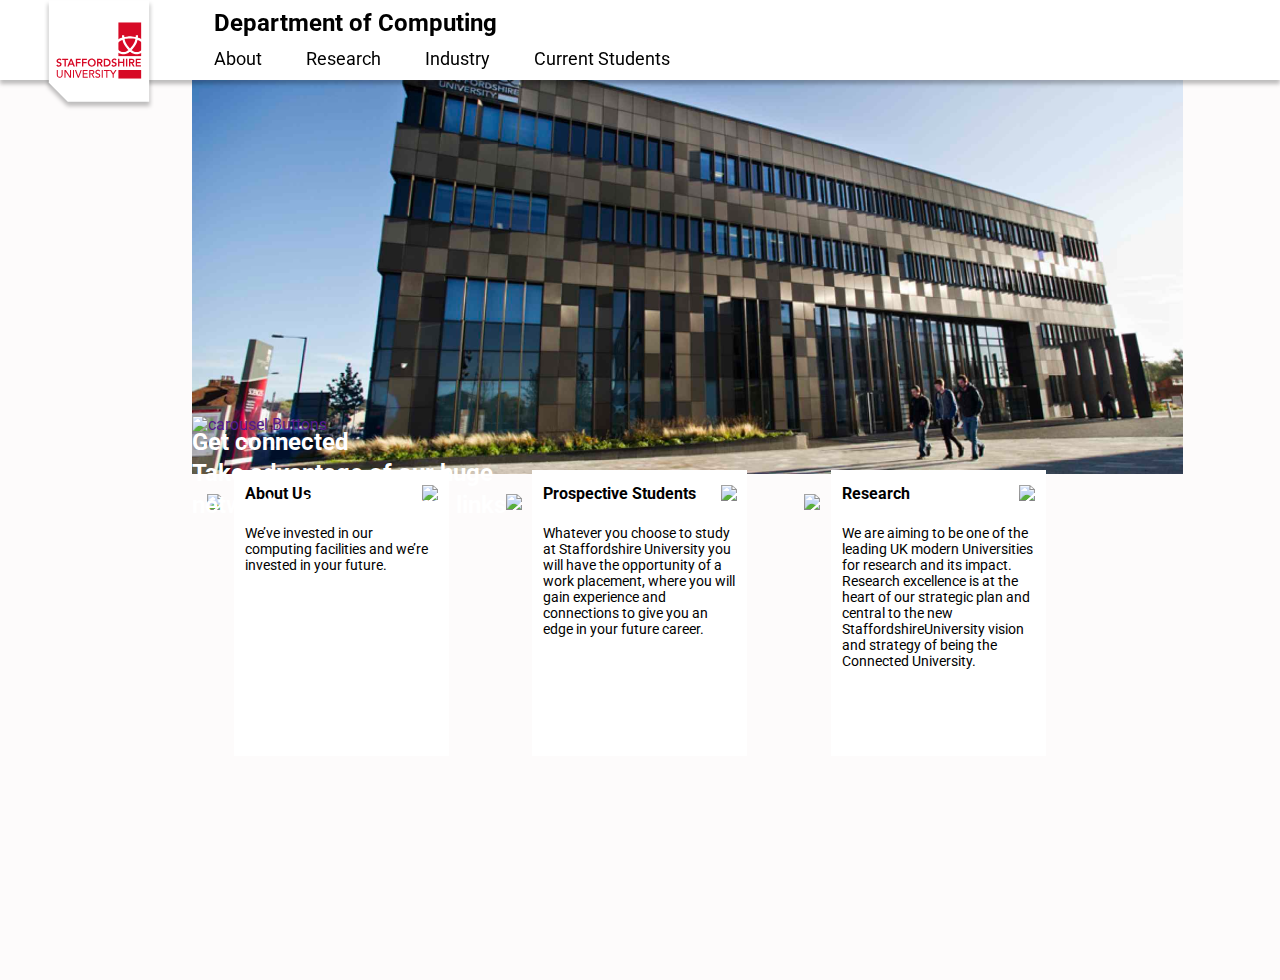
==== docwebsite/html/about.html @ 85a35e6f "Index Page" ====
<!DOCTYPE>
<html>
    <head>
        <meta charset="utf-8">
        <meta http-equiv="X-UA-Compatile" content="IE=edge">
        <meta name="viewport" content="width=device-width, initial-scale=1">
        <link rel="stylesheet" type="text/css" media="screen" href="../styles/normalize.css">
        <link rel="stylesheet" type="text/css" media="screen" href="../styles/index.css">
        <link href="https://fonts.googleapis.com/css?family=Roboto:300,400,700" rel="stylesheet">
        <script src="docwebsite/scripts/carousel.js"></script>
    </head>
    <body>
        <div id="navigation">
            <img id="staffsLogo" src="../assets/StaffsRedWhiteLogo.svg" alt="Staffordshire University Red White Logo">
            <div id="navBody">
                <div class="navHeading">Department of Computing</div>
                <div id="navLinks">
                    <a href="docwebsite/html/about.html">About</a>
                    <a href="">Research</a>
                    <a href="">Industry</a>
                    <a href="">Current Students</a>
                </div>
            </div>
        </div>
        <div id="contentBody">
            <div id="coverImage">
                <img src="../assets/aboutCoverImage.png">
                <img class="mobileCover" src="docwebsite/assets/mobileCover.png">
                <h1>Get connected</br>Take advantage of our huge</br>network of professional links</h1>
                <a class="carouselNav" href=""><img class="carouselButtons" src="docwebsite/assets/carouselButtons.svg" alt="carousel Buttons"></a>
            </div>
            <div id="thumbnailLinks">
                <div class="thumbnail">
                    <a class="thumbnailImg" href=""><img src="docwebsite/assets/thumbnail.png"></a>
                    <div class="thumbnailBody">
                        <div class="thumbnailTitle">
                                <a href="">About Us</a>
                                <a href=""><img src="docwebsite/assets/arrowRight.svg"></a>
                        </div>
                        
                        <div class="thumbnailContent">We’ve invested in our computing facilities and we’re invested in your future.</div>
                    </div>
                </div>
                <div class="thumbnail">
                    <a class="thumbnailImg" href=""><img src="docwebsite/assets/thumbnail.png"></a>
                    <div class="thumbnailBody">
                        <div class="thumbnailTitle">
                                <a href="">Prospective Students</a>
                                <a href=""><img src="docwebsite/assets/arrowRight.svg"></a>
                        </div>
                        <div class="thumbnailContent">Whatever you choose to study at Staffordshire University 
                            you will have the opportunity of a work placement, 
                            where you will gain experience and connections to 
                            give you an edge in your future career.
                        </div>
                    </div>
                </div>
                <div class="thumbnail">
                    <a class="thumbnailImg" href=""><img src="docwebsite/assets/thumbnail.png"></a>
                    <div class="thumbnailBody">
                        <div class="thumbnailTitle">
                                <a href="">Research</a>
                                <a href=""><img src="docwebsite/assets/arrowRight.svg"></a>
                        </div>
                        <div class="thumbnailContent">We are aiming to be one of the leading 
                            UK modern Universities for research and its impact. 
                            Research excellence is at the heart of our strategic plan and 
                            central to the new StaffordshireUniversity vision and strategy 
                            of being the Connected University.
                        </div>
                    </div> 
                </div>
            </div>
        </div>      
    </body>

</html>
---- docwebsite/styles/index.css ----
html, body {
    font-family: 'Roboto', sans-serif;
    margin: 0;
    padding: 0;
    border: 0;
    vertical-align: baseline;
    background-color: #FDFBFB;
}
a {
    text-decoration-line: none;
    text-decoration-style: none;
    text-decoration-color: none;
}
body {
    display: flex;
    margin: 0;
    padding: 0;
    left: 0;
    flex-direction: column;
}

/* Navigation */

#navigation {
    height: 80px; 
    background-color: white;
    margin: 0;
    width: 100vw;
    display: flex;
    flex-direction: row;
    box-shadow: 0px 4px 4px rgba(0, 0, 0, 0.25);
    position: fixed;
    z-index: 1000;    
}
#staffsLogo {
    width: 110px;
    height: 111px;
    margin-left: 44px;
    margin-top: 0;
    
    
}
#navBody {
    margin-left: 60px;
    flex-direction: column;
    align-self: center;
}
.navHeading {
    font-size: 24px;
    font-weight: 700;
    margin-bottom: 12px;
}
#navLinks a{
    font-weight: 400;
    font-size: 18px;
    text-decoration-style: none;
    text-decoration-line: none;
    color: black;
    margin-right: 40px;
}

/*  Content Body */

#contentBody {
    display: flex;
    height: 100%;
    flex-direction: column;
    /* /* border: 1px solid black; */
    margin-top: 80px;
    margin-left: auto;
    margin-right: auto;
    width: 70vw;
    position: relative;
    z-index: 999;
}
#carousel {
    display: flex;
    margin: auto;
    /* border: 1px solid black; */
    position: relative;
    text-align: center;
    justify-content: center;
}
.coverImage {
    height: 100%;
    width: 70vw;
}
.mobileCover {
    display: none;
}
h1 {
    line-height: 1.3;
    font-weight: 700;
    font-size: 24px;
    color: white;
    position: absolute;
    align-self: center;
    
}
.carouselNav {
    position: absolute;
    align-self: flex-end;
    margin-bottom: 40px;
}

#thumbnailLinks {
    margin-top: 20px;
    display: flex;
    justify-content: center;
}
.thumbnail {
    display: flex;
    flex-direction: column;
    height: 440px;
    width: 30%;
    margin-left: auto;
    margin-right: auto;
    /* border: 1px solid black; */
}
.thumbnailImg img{
    align-self: flex-start;
    max-width: 100%;
}
.thumbnailBody {
    display: flex;
    flex-direction: column;
    margin-top: -15%;
    height: 65%;
    width: 80%;
    background-color: white;
    align-self: center;
    /* border: 1px solid black; */
}
.thumbnailTitle {
    display: flex;
    text-decoration-color: black;
    justify-content: space-between;
    padding-top: 7%;
    padding-right: 5%;
    padding-left: 5%;
}
.thumbnailTitle a{
    font-weight: 700;
    font-size: 16px;
    color: black;
    margin: 0;
}
.thumbnailTitle a img {
    align-self: flex-end;
}
.thumbnailContent {
    font-size: 14px;
    margin-top: 10%;
    margin-left: 5%;
    margin-right: 5%;
}

@media all and (max-width: 1200px) {
    .carouselNav{
        margin-bottom: 30px;
    }
    #contentBody{width:80vw;}
    .coverImage{width: 80vw;}
}
@media all and (max-width: 1063px) {
    .carouselNav{margin-bottom: 20px;}
}
@media all and (max-width: 950px) {
    #contentBody{width: 100vw;}
    .coverImage{width: 100vw;}
}
@media all and (max-width: 720px) {
    #staffsLogo{margin-left: 5px}
}
@media all and (max-width: 680px) {
    #navigation {height: auto; background-color: rgba(255, 255, 255, 0.1); text-align: center; justify-content: space-between;}
    #navLinks {display: flex; flex-direction: column; text-align: right; margin-right: 10px; margin-bottom: 5px;}
    #navLinks a {color: white; margin:0; font-size: 16px;}
    .navHeading {color: white; font-size: 20px; text-align: right; margin-right: 10px; margin-bottom: 5px;}
    .coverImage {display: none;}
    #contentBody {margin-top: 0;}
    #carousel {margin:0;}
    .mobileCover {display: flex; width: 100vw; margin:0;}
    h1 {font-size: 24px;}
    .carouselNav{margin-bottom: 70px;}
    #thumbnailLinks{flex-direction: column; margin-top:0;}
    .thumbnail{width: 100vw; margin-bottom: 10px;}
}
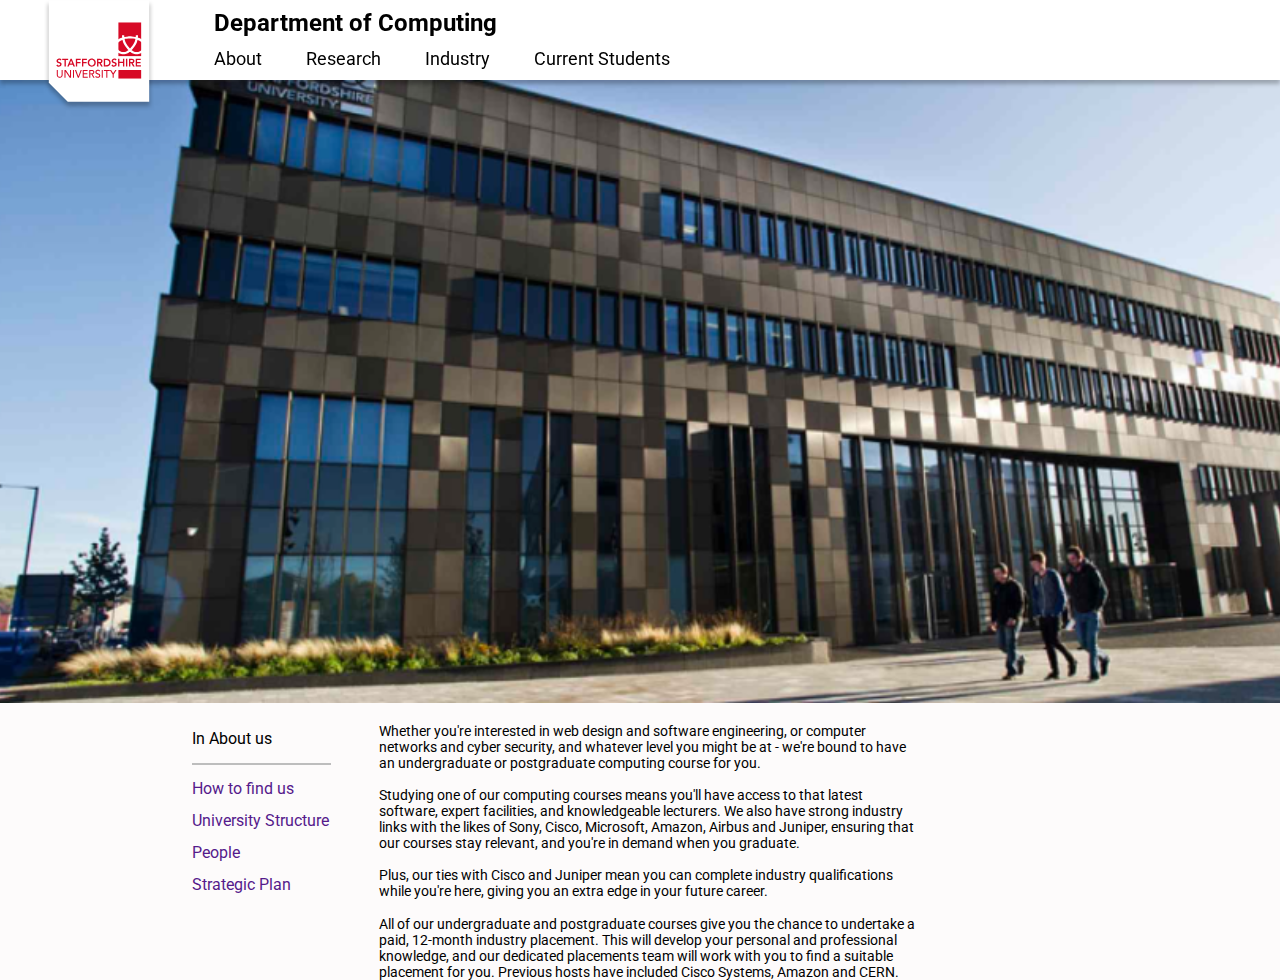
==== commit 89460bae: "About Page" ====
--- a/docwebsite/html/about.html
+++ b/docwebsite/html/about.html
@@ -5,13 +5,13 @@
         <meta http-equiv="X-UA-Compatile" content="IE=edge">
         <meta name="viewport" content="width=device-width, initial-scale=1">
         <link rel="stylesheet" type="text/css" media="screen" href="../styles/normalize.css">
-        <link rel="stylesheet" type="text/css" media="screen" href="../styles/index.css">
+        <link rel="stylesheet" type="text/css" media="screen" href="../styles/about.css">
         <link href="https://fonts.googleapis.com/css?family=Roboto:300,400,700" rel="stylesheet">
         <script src="docwebsite/scripts/carousel.js"></script>
     </head>
     <body>
         <div id="navigation">
-            <img id="staffsLogo" src="../assets/StaffsRedWhiteLogo.svg" alt="Staffordshire University Red White Logo">
+                <a href="../../index.html"><img id="staffsLogo" src="../assets/StaffsRedWhiteLogo.svg" alt="Staffordshire University Red White Logo"></a>
             <div id="navBody">
                 <div class="navHeading">Department of Computing</div>
                 <div id="navLinks">
@@ -24,53 +24,41 @@
         </div>
         <div id="contentBody">
             <div id="coverImage">
-                <img src="../assets/aboutCoverImage.png">
-                <img class="mobileCover" src="docwebsite/assets/mobileCover.png">
-                <h1>Get connected</br>Take advantage of our huge</br>network of professional links</h1>
-                <a class="carouselNav" href=""><img class="carouselButtons" src="docwebsite/assets/carouselButtons.svg" alt="carousel Buttons"></a>
+                <img class=".coverImage" src="../assets/aboutCoverImage.png">
+                <img class="mobileCover" src="../assets/aboutMobile.png">
             </div>
-            <div id="thumbnailLinks">
-                <div class="thumbnail">
-                    <a class="thumbnailImg" href=""><img src="docwebsite/assets/thumbnail.png"></a>
-                    <div class="thumbnailBody">
-                        <div class="thumbnailTitle">
-                                <a href="">About Us</a>
-                                <a href=""><img src="docwebsite/assets/arrowRight.svg"></a>
-                        </div>
-                        
-                        <div class="thumbnailContent">We’ve invested in our computing facilities and we’re invested in your future.</div>
-                    </div>
+            <div id="aboutBody">
+                <div id="aboutNav">
+                    <div>In About us</div>
+                    <hr>
+                    <a href="">How to find us</a>
+                    <a href="">University Structure</a>
+                    <a href="">People</a>
+                    <a href="">Strategic Plan</a>
                 </div>
-                <div class="thumbnail">
-                    <a class="thumbnailImg" href=""><img src="docwebsite/assets/thumbnail.png"></a>
-                    <div class="thumbnailBody">
-                        <div class="thumbnailTitle">
-                                <a href="">Prospective Students</a>
-                                <a href=""><img src="docwebsite/assets/arrowRight.svg"></a>
-                        </div>
-                        <div class="thumbnailContent">Whatever you choose to study at Staffordshire University 
-                            you will have the opportunity of a work placement, 
-                            where you will gain experience and connections to 
-                            give you an edge in your future career.
-                        </div>
-                    </div>
+                <div id="aboutContent">
+                        Whether you're interested in web design and software engineering,
+                        or computer networks and cyber security,
+                        and whatever level you might be at - we're bound to have
+                        an undergraduate or postgraduate computing course for you.<br><br>
+                        Studying one of our computing courses means you'll have access 
+                        to that latest software, expert facilities, and knowledgeable lecturers.
+                        We also have strong industry links with the likes of Sony, Cisco, Microsoft,
+                        Amazon, Airbus and Juniper, ensuring that our courses stay relevant,
+                        and you're in demand when you graduate.<br><br>
+                        Plus, our ties with Cisco and Juniper mean 
+                        you can complete industry qualifications while 
+                        you're here, giving you an extra edge in your future career.<br><br>
+                        All of our undergraduate and postgraduate courses give you the chance
+                        to undertake a paid, 12-month industry placement. This will develop
+                        your personal and professional knowledge, and our dedicated placements
+                        team will work with you to find a suitable placement for you. Previous
+                        hosts have included Cisco Systems, Amazon and CERN.<br>
+
                 </div>
-                <div class="thumbnail">
-                    <a class="thumbnailImg" href=""><img src="docwebsite/assets/thumbnail.png"></a>
-                    <div class="thumbnailBody">
-                        <div class="thumbnailTitle">
-                                <a href="">Research</a>
-                                <a href=""><img src="docwebsite/assets/arrowRight.svg"></a>
-                        </div>
-                        <div class="thumbnailContent">We are aiming to be one of the leading 
-                            UK modern Universities for research and its impact. 
-                            Research excellence is at the heart of our strategic plan and 
-                            central to the new StaffordshireUniversity vision and strategy 
-                            of being the Connected University.
-                        </div>
-                    </div> 
-                </div>
+
             </div>
+
         </div>      
     </body>
 
--- a/docwebsite/styles/about.css
+++ b/docwebsite/styles/about.css
@@ -0,0 +1,156 @@
+html, body {
+    font-family: 'Roboto', sans-serif;
+    margin: 0;
+    padding: 0;
+    border: 0;
+    vertical-align: baseline;
+    background-color: #FDFBFB;
+}
+a {
+    text-decoration-line: none;
+    text-decoration-style: none;
+    text-decoration-color: none;
+}
+body {
+    display: flex;
+    margin: 0;
+    padding: 0;
+    left: 0;
+    flex-direction: column;
+}
+
+/* Navigation */
+
+#navigation {
+    height: 80px; 
+    background-color: white;
+    margin: 0;
+    width: 100vw;
+    display: flex;
+    flex-direction: row;
+    box-shadow: 0px 4px 4px rgba(0, 0, 0, 0.25);
+    position: fixed;
+    z-index: 1000;    
+}
+#staffsLogo {
+    width: 110px;
+    height: 111px;
+    margin-left: 44px;
+    margin-top: 0;
+    
+    
+}
+#navBody {
+    margin-left: 60px;
+    flex-direction: column;
+    align-self: center;
+}
+.navHeading {
+    font-size: 24px;
+    font-weight: 700;
+    margin-bottom: 12px;
+}
+#navLinks a{
+    font-weight: 400;
+    font-size: 18px;
+    text-decoration-style: none;
+    text-decoration-line: none;
+    color: black;
+    margin-right: 40px;
+}
+
+/*  Content Body */
+
+#contentBody {
+    display: flex;
+    height: 100%;
+    flex-direction: column;
+    /* /* border: 1px solid black; */
+    margin-top: 80px;
+    margin-left: auto;
+    margin-right: auto;
+    width: 70vw;
+    position: relative;
+    z-index: 999;
+    justify-content: center;
+    align-content: center;
+}
+#coverImage {
+    display: flex;
+    margin: auto;
+    /* border: 1px solid black; */
+    position: relative;
+    text-align: center;
+    justify-content: center;
+}
+#coverImage {
+    height: 100%;
+    width: 70vw;
+}
+.mobileCover {
+    display: none;
+}
+h1 {
+    line-height: 1.3;
+    font-weight: 700;
+    font-size: 24px;
+    color: white;
+    position: absolute;
+    align-self: center;
+    
+}
+
+#aboutBody {
+    display: flex;
+    width: 70vw;
+    align-self: center;
+    margin:auto;
+    margin-top: 20px;
+}
+#aboutNav {
+    display: flex;
+    flex-direction: column;
+    justify-content: left;
+    line-height: 2;
+}
+#aboutContent {
+    align-self: center;
+    font-size: 14px;
+    width: 60%;
+    margin-left: 50px;
+}
+hr {
+    width: 100%;
+    border: 1px solid #BDBDBD;
+}
+@media all and (max-width: 1200px) {
+    .carouselNav{
+        margin-bottom: 30px;
+    }
+    #contentBody{width:80vw;}
+    .coverImage{width: 80vw;}
+}
+@media all and (max-width: 1063px) {
+    .carouselNav{margin-bottom: 20px;}
+}
+@media all and (max-width: 950px) {
+    #contentBody{width: 100vw;}
+    .coverImage{width: 100vw;}
+}
+@media all and (max-width: 720px) {
+    #staffsLogo{margin-left: 5px}
+}
+@media all and (max-width: 680px) {
+    #navigation {height: auto; background-color: rgba(255, 255, 255, 0.1); text-align: center; justify-content: space-between;}
+    #navLinks {display: flex; flex-direction: column; text-align: right; margin-right: 10px; margin-bottom: 5px;}
+    #navLinks a {color: white; margin:0; font-size: 16px;}
+    .navHeading {color: white; font-size: 20px; text-align: right; margin-right: 10px; margin-bottom: 5px;}
+    .coverImage{display: none;}
+    #contentBody {margin-top: 0;}
+    #carousel {margin:0;}
+    .mobileCover {display: flex; width: 100vw; margin:0;}
+    h1 {font-size: 24px;}
+    .carouselNav{margin-bottom: 70px;}
+    #thumbnailLinks{flex-direction: column; margin-top:0;}
+    .thumbnail{width: 100vw; margin-bottom: 10px;}
+}
